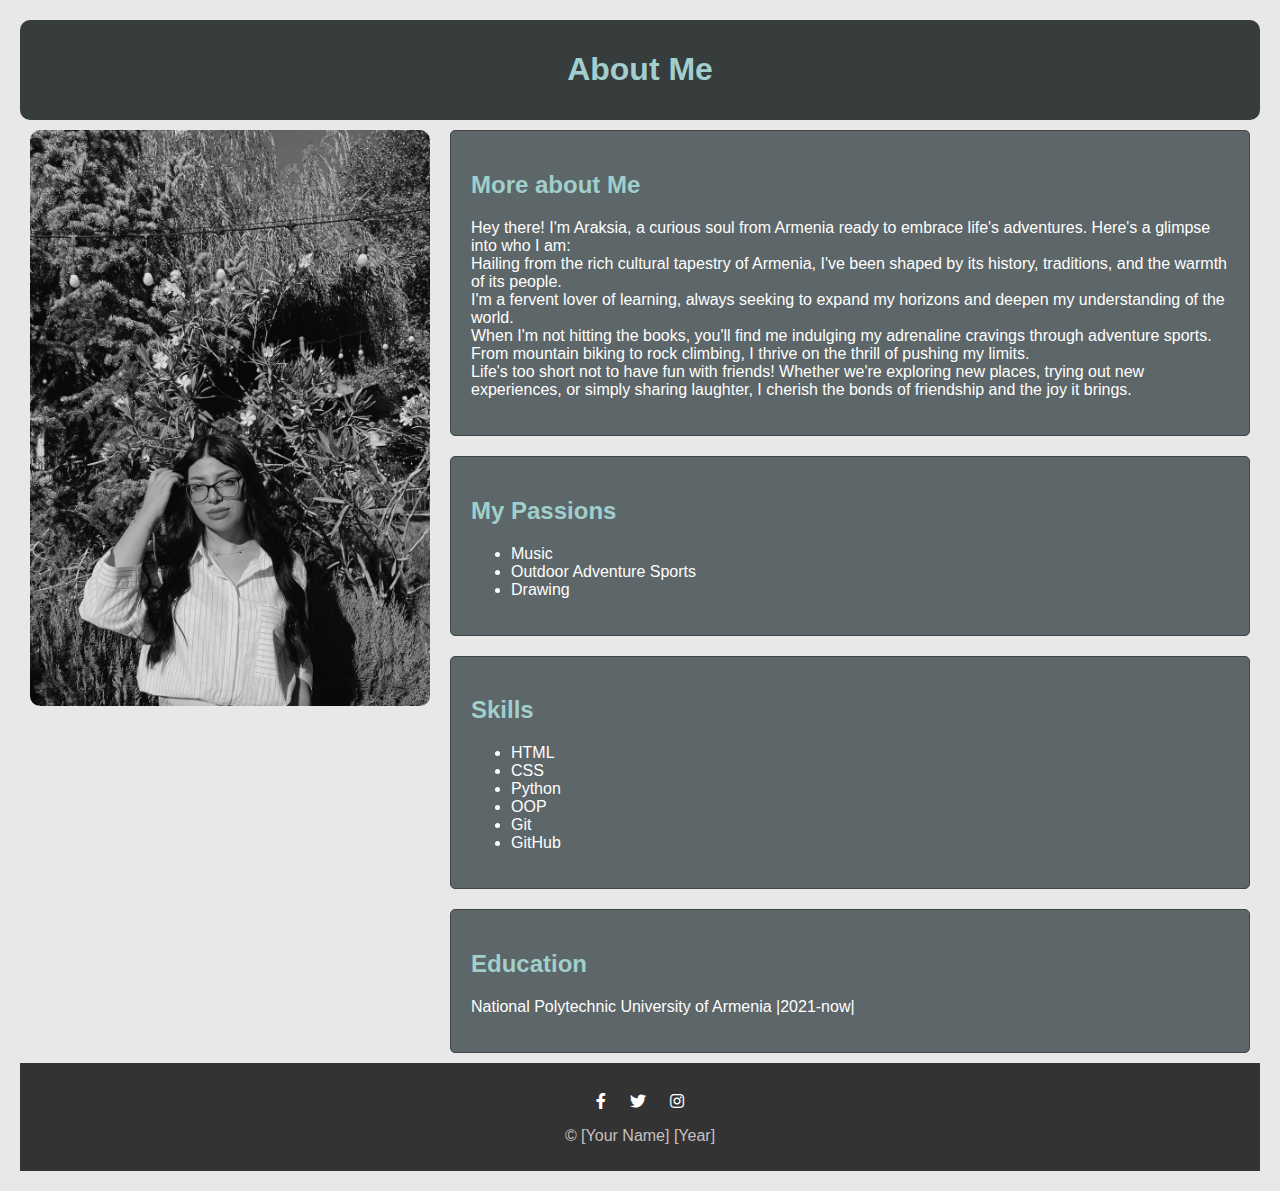
==== index.html @ 83248087 "Update and rename html.html to index.html" ====
<!DOCTYPE html>
<html lang="en">
    <head>
        <meta charset="UTF-8">
        <meta name="viewport" content="width=device-width, initial-scale=1.0">
        <title>About Me</title>
        <link rel="stylesheet" href="https://cdnjs.cloudflare.com/ajax/libs/font-awesome/5.15.4/css/all.min.css">
        <link rel="stylesheet" href="styles.css">
    </head>
    
<body>
    <header>
        <h1 class="title-heading cyan-color">About Me</h1>
    </header>
    <main>
        <div class="intro">
            <img src="photo.jpg" alt="Your photo">
        </div>
        <div class="about-me-sections">
            <section>
                <h2 class="teal-color">More about Me</h2>
                <p>Hey there! I'm Araksia, a curious soul from Armenia ready to embrace life's adventures. Here's a glimpse into who I am:<br>

                    Hailing from the rich cultural tapestry of Armenia, I've been shaped by its history, traditions, and the warmth of its people.<br>
                    
                    I'm a fervent lover of learning, always seeking to expand my horizons and deepen my understanding of the world.<br>
                    
                    When I'm not hitting the books, you'll find me indulging my adrenaline cravings through adventure sports. From mountain biking to rock climbing, I thrive on the thrill of pushing my limits.<br>
                    
                    Life's too short not to have fun with friends! Whether we're exploring new places, trying out new experiences, or simply sharing laughter, I cherish the bonds of friendship and the joy it brings.</p>
            </section>
            <section>
                <h2 class="teal-color">My Passions</h2>
                <ul>
                    <li>Music</li>
                    <li>Outdoor Adventure Sports</li>
                    <li>Drawing</li>
                </ul>
            </section>
            <section>
                <h2 class="teal-color">Skills</h2>
                <ul>
                    <li>HTML</li>
                    <li>CSS</li>
                    <li>Python</li>
                    <li>OOP</li>
                    <li>Git</li>
                    <li>GitHub</li>
                    <!-- Add more skills as needed -->
                </ul>
            </section>
            <section>
                <h2 class="teal-color">Education</h2>
                <p>National Polytechnic University of Armenia |2021-now| </p>
            </section>
        </div>
    </main>
    <footer>
        <div class="social-media">
            <a href="https://www.facebook.com/profile.php?id=100014619827057&mibextid=hu50lx"><i class="fab fa-facebook-f white-color"></i></a>
            <a href="https://twitter.com/your_twitter_username"><i class="fab fa-twitter white-color"></i></a>
            <a href="https://www.instagram.com/gevorgyan__araks?igsh=MTcxdXM5MndzZm!sNg%3D%3D&utm_source=qr"><i class="fab fa-instagram white-color"></i></a>
        </div>
        <p class="light-gray-color">&copy; [Your Name] [Year]</p>
    </footer>
    
</body>
</html>
---- styles.css ----
/* Your existing styles */

body {
    font-family: Arial, sans-serif;
    margin: 0;
    padding: 20px;
    color: #555; /* Updated text color */
    background-color: #e8e8e8; /* Light grey background color */
}

header {
    background-color: #373c3c; /* Darker header background color */
    color: #fff; /* Light text color */
    text-align: center;
    padding: 10px;
    border-radius: 10px;
    flex: 1;
}

main {
    display: flex;
    flex-wrap: wrap;
    padding: 10px;
    gap: 20px;
    border-radius: 10px;
    color: #2e2d2d; /* Updated text color */
}

.intro {
    flex: 1;
    text-align: center;
}

.intro img {
    flex-wrap: wrap;
    width: 100%; /* Adjust the width as needed */
    border-radius: 10px; /* Adjust the border-radius to create rounded rectangle */
    position: relative;
}

@media (max-width: 768px) {
    .intro img{
        justify-content: center;
    }
}
.about-me-sections {
    flex: 2;
    display: flex;
    flex-direction: column;
    border-radius: 15px;
    gap: 20px;
    color: #fff;
}

section {
    padding: 20px;
    border: 1px solid #444; /* Darker border color */
    border-radius: 5px;
    background-color: #5d6668; /* Lighter section background color */
}

footer {
    text-align: center;
    padding: 10px;
    background-color: #333; /* Darker footer background color */
    color: #fff; /* Light text color */
}

.social-media {
    margin-top: 20px;
}

.social-media a {
    display: inline-block;
    margin: 0 10px;
    color: #fff; /* Light link color */
    text-decoration: none;
}

/* Additional Colors */

/* Cyan color */
.cyan-color {
    color:#a0cfcd;
}

/* Teal color */
.teal-color {
    color: #a0cfcd;
}

/* Light gray color */
.light-gray-color {
    color: #c5c0c0;
}

/* White color */
.white-color {
    color: #fff;
}
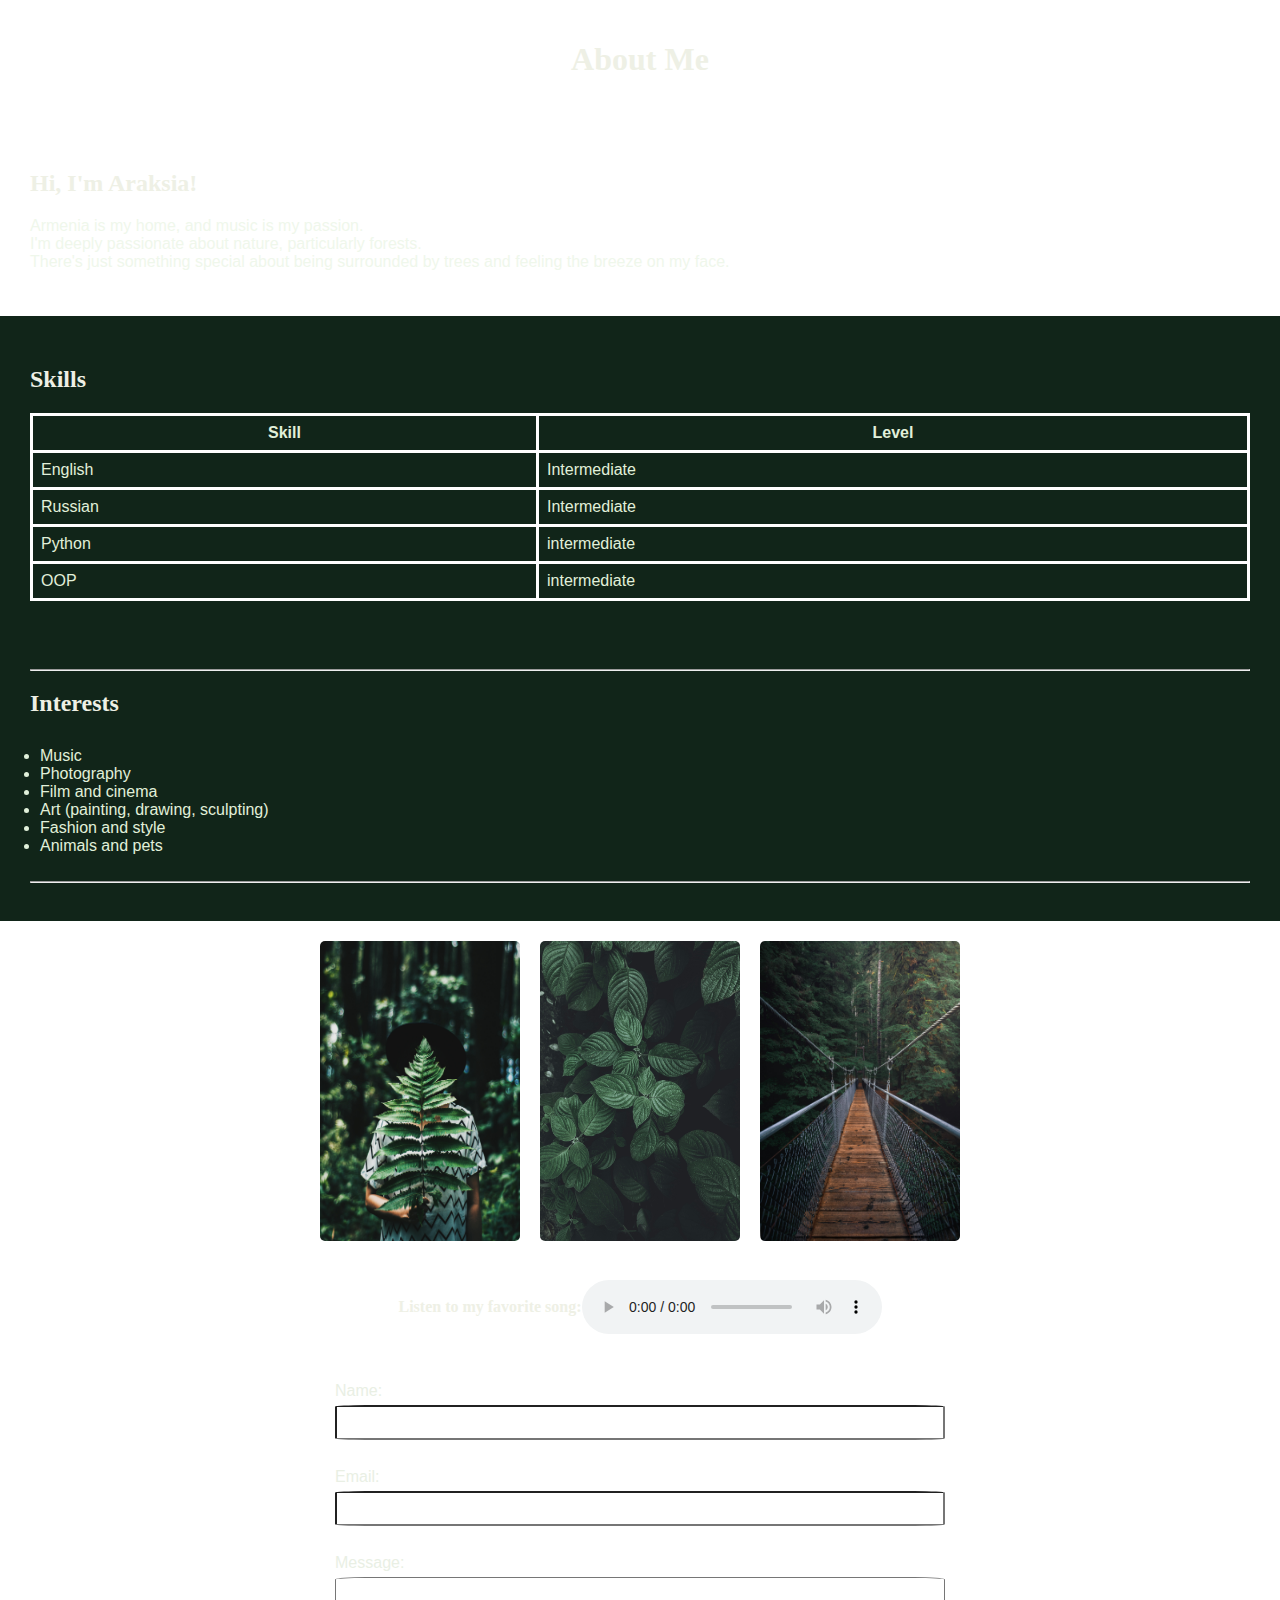
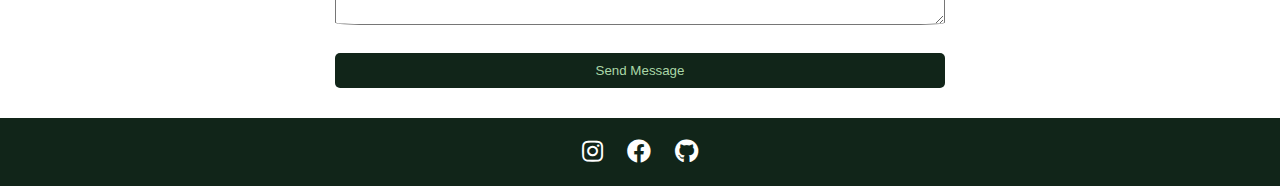
==== commit 2e6c5637: "new files" ====
--- a/index.html
+++ b/index.html
@@ -1,67 +1,108 @@
 <!DOCTYPE html>
 <html lang="en">
-    <head>
-        <meta charset="UTF-8">
-        <meta name="viewport" content="width=device-width, initial-scale=1.0">
-        <title>About Me</title>
-        <link rel="stylesheet" href="https://cdnjs.cloudflare.com/ajax/libs/font-awesome/5.15.4/css/all.min.css">
-        <link rel="stylesheet" href="styles.css">
-    </head>
-    
+<head>
+    <meta charset="UTF-8">
+    <meta name="viewport" content="width=device-width, initial-scale=1.0">
+    <title>About Me</title>
+    <link rel="stylesheet" href="styles.css">
+    <link rel="stylesheet" href="https://cdnjs.cloudflare.com/ajax/libs/font-awesome/5.15.4/css/all.min.css">
+</head>
 <body>
     <header>
-        <h1 class="title-heading cyan-color">About Me</h1>
+        <h1>About Me</h1>
     </header>
+
     <main>
-        <div class="intro">
-            <img src="photo.jpg" alt="Your photo">
+        <section id="about">
+            <h2>Hi, I'm Araksia!</h2>
+            <p>Armenia is my home, and music is my passion. <br>
+                I'm deeply passionate about nature, particularly forests.<br>
+                There's just something special about being surrounded by trees and feeling the breeze on my face.
+            </p>
+        </section>
+
+        <section id="skills">
+            <h2>Skills</h2>
+            <table>
+                <tr>
+                    <th> Skill</th>
+                    <th> Level</th>
+                </tr>
+                <tr>
+                    <td>English</td>
+                    <td>Intermediate</td>
+                </tr>
+                <tr>
+                    <td>Russian</td>
+                    <td>Intermediate</td>
+                </tr>
+                <tr>
+                    <td>Python</td>
+                    <td> intermediate</td>
+                </tr>
+                <tr>
+                    <td>OOP</td>
+                    <td> intermediate</td>
+                </tr>
+
+            </table>
+           
+        </section>
+
+
+        <section id="interests">
+            <hr>
+            <h2>Interests</h2>
+            <ul>
+                <li>Music</li>
+                <li>Photography</li>
+                <li>Film and cinema</li>
+                <li>Art (painting, drawing, sculpting)</li>
+                <li>Fashion and style</li>
+                <li>Animals and pets</li>
+            </ul>
+        <hr>
+        
+        </section>
+        <div class="image-container">
+            <img src="nature.jpg" alt="Image 1">
+            <img src="leaves.jpg" alt="Image 2">
+            <img src="mountains.jpg" alt="Image 3">
         </div>
-        <div class="about-me-sections">
-            <section>
-                <h2 class="teal-color">More about Me</h2>
-                <p>Hey there! I'm Araksia, a curious soul from Armenia ready to embrace life's adventures. Here's a glimpse into who I am:<br>
+        
+        <section id="music">
+            <h4>Listen to my favorite song:</h4>
+            <audio controls>
+                <source src="Like a stone.mp3" type="audio/mp3">
+                Your browser does not support the audio element.
+            </audio>
+        </section>
+        
 
-                    Hailing from the rich cultural tapestry of Armenia, I've been shaped by its history, traditions, and the warmth of its people.<br>
-                    
-                    I'm a fervent lover of learning, always seeking to expand my horizons and deepen my understanding of the world.<br>
-                    
-                    When I'm not hitting the books, you'll find me indulging my adrenaline cravings through adventure sports. From mountain biking to rock climbing, I thrive on the thrill of pushing my limits.<br>
-                    
-                    Life's too short not to have fun with friends! Whether we're exploring new places, trying out new experiences, or simply sharing laughter, I cherish the bonds of friendship and the joy it brings.</p>
-            </section>
-            <section>
-                <h2 class="teal-color">My Passions</h2>
-                <ul>
-                    <li>Music</li>
-                    <li>Outdoor Adventure Sports</li>
-                    <li>Drawing</li>
-                </ul>
-            </section>
-            <section>
-                <h2 class="teal-color">Skills</h2>
-                <ul>
-                    <li>HTML</li>
-                    <li>CSS</li>
-                    <li>Python</li>
-                    <li>OOP</li>
-                    <li>Git</li>
-                    <li>GitHub</li>
-                    <!-- Add more skills as needed -->
-                </ul>
-            </section>
-            <section>
-                <h2 class="teal-color">Education</h2>
-                <p>National Polytechnic University of Armenia |2021-now| </p>
-            </section>
+        <section id="contact">
+                <form>
+                <label for="name">Name:</label>
+                <input type="text" id="name" name="name" required>
+                <br>
+                <label for="email">Email:</label>
+                <input type="email" id="email" name="email" required>
+                <br>
+                <label for="message">Message:</label>
+                <textarea id="message" name="message" required></textarea>
+                <br>
+                <button type="submit">Send Message</button>
+            </form>
+        </section>
+
+        
+    </main>
+
+    <footer>
+        <div class="social-icons">
+            <a href="https://www.instagram.com/gevorgyan__araks?igsh=MTcxdXM5MndzZm!sNg%3D%3D&utm_source=qr"" target="_blank"><i class="fab fa-instagram"></i></a>
+            <a href="https://www.facebook.com/profile.php?id=100014619827057&mibextid=hu50lx" target="_blank"><i class="fab fa-facebook"></i></a>
+            <a href="https://github.com/AraksiaGevorgyan" target="_blank"><i class="fab fa-github"></i></a>
         </div>
-    </main>
-    <footer>
-        <div class="social-media">
-            <a href="https://www.facebook.com/profile.php?id=100014619827057&mibextid=hu50lx"><i class="fab fa-facebook-f white-color"></i></a>
-            <a href="https://twitter.com/your_twitter_username"><i class="fab fa-twitter white-color"></i></a>
-            <a href="https://www.instagram.com/gevorgyan__araks?igsh=MTcxdXM5MndzZm!sNg%3D%3D&utm_source=qr"><i class="fab fa-instagram white-color"></i></a>
-        </div>
-        <p class="light-gray-color">&copy; [Your Name] [Year]</p>
     </footer>
     
 </body>
--- a/styles.css
+++ b/styles.css
@@ -1,100 +1,146 @@
-/* Your existing styles */
-
 body {
-    font-family: Arial, sans-serif;
+    background: url('background.jpg') no-repeat center center fixed;
+    background-size: cover;
+    font-family: sans-serif;
     margin: 0;
-    padding: 20px;
-    color: #555; /* Updated text color */
-    background-color: #e8e8e8; /* Light grey background color */
+    padding: 0;
 }
 
 header {
-    background-color: #373c3c; /* Darker header background color */
-    color: #fff; /* Light text color */
+    /*background-color: #ADBC9F;*/
+    padding: 20px;
     text-align: center;
-    padding: 10px;
-    border-radius: 10px;
-    flex: 1;
+    /*color: #D2E3C8;*/
 }
 
-main {
-    display: flex;
-    flex-wrap: wrap;
-    padding: 10px;
-    gap: 20px;
-    border-radius: 10px;
-    color: #2e2d2d; /* Updated text color */
+h1, h2, h3, h4 {
+    color: #EEF0E5;
+    font-weight: bold;
+    font-family: "Comic Sans MS", cursive;
+    
 }
 
-.intro {
-    flex: 1;
+p {
+    color: #eff7eb;
+    margin-bottom: 15px;
+}
+
+#about {
+    padding: 30px;
+}
+
+#skills {
+    background-color: #112519;
+    padding: 30px;
+    color: #E1F0DA;
+    padding: 30px;
+
+
+}
+
+
+#interests {
+    background-color: #112519;
+    padding: 30px;
+    color: #E1F0DA;
+    justify-content: center;
+
+}
+
+#contact {
+    padding: 30px;
+    color: #e9efe4;
+}
+
+footer {
+    background-color: #112519;
+    padding: 20px;
     text-align: center;
 }
 
-.intro img {
-    flex-wrap: wrap;
-    width: 100%; /* Adjust the width as needed */
-    border-radius: 10px; /* Adjust the border-radius to create rounded rectangle */
-    position: relative;
+img {
+    max-width: 200px;
+    border-radius: 5px;
+    margin: 10px;
+    width: 30%; /* Adjust width of images */
+    height: auto; /* Maintain aspect ratio */
 }
 
-@media (max-width: 768px) {
-    .intro img{
-        justify-content: center;
-    }
+ul {
+    list-style: disc;
+    padding: 10px;
+} 
+
+ol {
+    list-style: decimal;
+    padding: 10px;
 }
-.about-me-sections {
-    flex: 2;
+
+table {
+    border-collapse: collapse;
+    border: 1px solid #ddd;
+    width: 100%;
+}
+
+th, td {
+    padding: 8px;
+    border: 1px solid #ddd;
+}
+
+form {
     display: flex;
     flex-direction: column;
-    border-radius: 15px;
-    gap: 20px;
-    color: #fff;
+    width: 50%;
+    margin: 0 auto;
 }
 
-section {
-    padding: 20px;
-    border: 1px solid #444; /* Darker border color */
-    border-radius: 5px;
-    background-color: #5d6668; /* Lighter section background color */
+label {
+    margin-bottom: 5px;
 }
 
-footer {
-    text-align: center;
-    padding: 10px;
-    background-color: #333; /* Darker footer background color */
-    color: #fff; /* Light text color */
+input[type="text"], input[type="email"], textarea {
+    padding: 8px;
+    border-radius: 5%;
+    margin-bottom: 10px;
 }
 
-.social-media {
-    margin-top: 20px;
+button {
+    background-color: #112519;
+    color: rgb(170, 215, 167);
+    padding: 10px 20px;
+    border: none;
+    border-radius: 5px;
+    cursor: pointer;
 }
 
-.social-media a {
-    display: inline-block;
-    margin: 0 10px;
-    color: #fff; /* Light link color */
-    text-decoration: none;
+table, th, td {
+    border: 3px solid rgb(255, 255, 255);
 }
 
-/* Additional Colors */
+.image-container {
+    display: flex; /* Use flexbox to align images in a row */
+    justify-content: center;
+    
+    
+    padding: 10px;
 
-/* Cyan color */
-.cyan-color {
-    color:#a0cfcd;
 }
 
-/* Teal color */
-.teal-color {
-    color: #a0cfcd;
+#music {
+
+    padding: 15px;
+    display: flex;
+    justify-content: center;
+    align-items: center;
 }
 
-/* Light gray color */
-.light-gray-color {
-    color: #c5c0c0;
-}
-
-/* White color */
-.white-color {
-    color: #fff;
-}
+.social-icons {
+    text-align: center; /* Center-align the icons horizontally */
+  }
+  
+.social-icons a {
+    display: inline-block; /* Display the icons as inline-block elements */
+    margin: 0 10px; /* Add space between the icons */
+    font-size: 24px; /* Set the size of the icons */
+    color: #ffffff; /* Set the color of the icons */
+}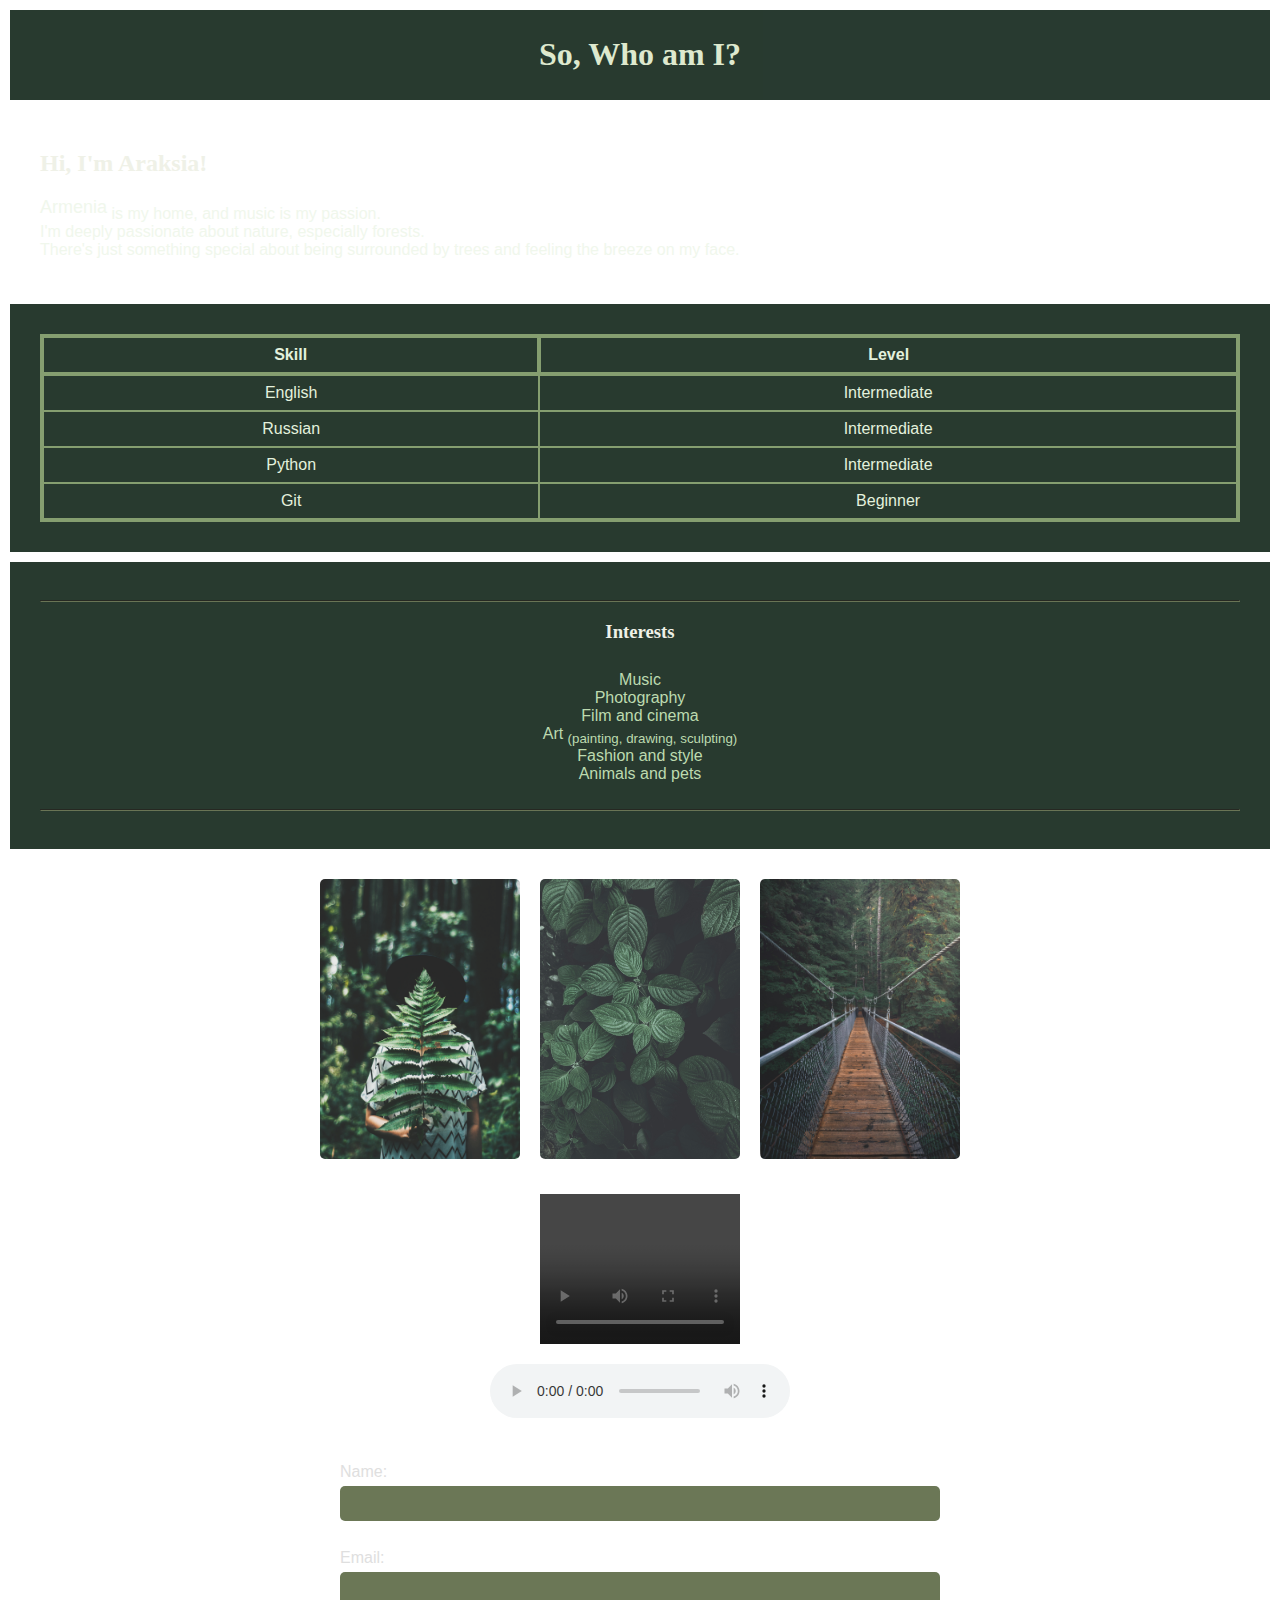
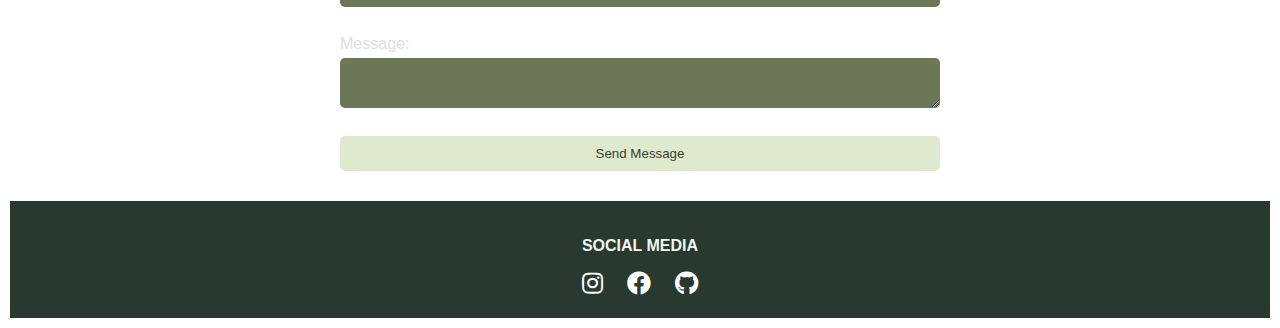
==== commit 1485b682: "new files" ====
--- a/index.html
+++ b/index.html
@@ -9,24 +9,24 @@
 </head>
 <body>
     <header>
-        <h1>About Me</h1>
+        <h1>So, Who am I?</h1>
     </header>
 
     <main>
         <section id="about">
             <h2>Hi, I'm Araksia!</h2>
-            <p>Armenia is my home, and music is my passion. <br>
-                I'm deeply passionate about nature, particularly forests.<br>
+            <p><sup>Armenia</sup> is my home, and music is my passion. <br>
+                I'm deeply passionate about nature, especially forests.<br>
                 There's just something special about being surrounded by trees and feeling the breeze on my face.
             </p>
         </section>
 
         <section id="skills">
-            <h2>Skills</h2>
             <table>
-                <tr>
+                <tr><b>
                     <th> Skill</th>
                     <th> Level</th>
+                </b>
                 </tr>
                 <tr>
                     <td>English</td>
@@ -38,42 +38,54 @@
                 </tr>
                 <tr>
                     <td>Python</td>
-                    <td> intermediate</td>
+                    <td> Intermediate</td>
                 </tr>
                 <tr>
-                    <td>OOP</td>
-                    <td> intermediate</td>
+                    <td>Git</td>
+                    <td> Beginner</td>
                 </tr>
 
             </table>
            
         </section>
 
-
         <section id="interests">
             <hr>
-            <h2>Interests</h2>
-            <ul>
-                <li>Music</li>
-                <li>Photography</li>
-                <li>Film and cinema</li>
-                <li>Art (painting, drawing, sculpting)</li>
-                <li>Fashion and style</li>
-                <li>Animals and pets</li>
-            </ul>
-        <hr>
+            
+            <div class="interests-list">
+                <h3>Interests</h3>
+                <ul>
+                    <li>Music</li>
+                    <li>Photography</li>
+                    <li>Film and cinema</li>
+                    <li>Art <sub>(painting, drawing, sculpting)</sub></li>
+                    <li>Fashion and style</li>
+                    <li>Animals and pets</li>
+                </ul>
+            </div>
+            
+            <hr>
+        </section>
         
-        </section>
+
         <div class="image-container">
             <img src="nature.jpg" alt="Image 1">
             <img src="leaves.jpg" alt="Image 2">
-            <img src="mountains.jpg" alt="Image 3">
+            <img src="bridge.jpg" alt="Image 3">
+            
         </div>
+        <div class="video-container">
+            <video width="200px" controls>
+                <source src="video.mp4" type="video/mp4">
+                <source src="video.ogg" type="video/ogg">
+                Your browser does not support HTML video.
+            </video>
+        </div>
+
         
         <section id="music">
-            <h4>Listen to my favorite song:</h4>
             <audio controls>
-                <source src="Like a stone.mp3" type="audio/mp3">
+                <source src="music.mp3" type="audio/mp3">
                 Your browser does not support the audio element.
             </audio>
         </section>
@@ -99,11 +111,14 @@
 
     <footer>
         <div class="social-icons">
+            <p><strong>SOCIAL MEDIA</strong> </p>
             <a href="https://www.instagram.com/gevorgyan__araks?igsh=MTcxdXM5MndzZm!sNg%3D%3D&utm_source=qr"" target="_blank"><i class="fab fa-instagram"></i></a>
             <a href="https://www.facebook.com/profile.php?id=100014619827057&mibextid=hu50lx" target="_blank"><i class="fab fa-facebook"></i></a>
             <a href="https://github.com/AraksiaGevorgyan" target="_blank"><i class="fab fa-github"></i></a>
         </div>
     </footer>
+
+
     
 </body>
 </html>
--- a/styles.css
+++ b/styles.css
@@ -1,32 +1,49 @@
 body {
-    background: url('background.jpg') no-repeat center center fixed;
+    background: url('background.jpg') no-repeat center  fixed;
+    opacity: 0.9;
     background-size: cover;
     font-family: sans-serif;
-    margin: 0;
+    margin: 10px;
     padding: 0;
 }
 
 header {
-    /*background-color: #ADBC9F;*/
-    padding: 20px;
+    background-color: #112519;
+    padding: 5px;
     text-align: center;
     /*color: #D2E3C8;*/
 }
 
-h1, h2, h3, h4 {
+h3, h4 {
     color: #EEF0E5;
     font-weight: bold;
     font-family: "Comic Sans MS", cursive;
-    
+    text-align: center;
+    
+}
+h2 {
+    color: #EEF0E5;
+    font-weight: bold;
+    font-family: "Comic Sans MS", cursive;
+    text-align: left;
+    
+}
+h1 {
+    color: #DBE7C9;
+    font-weight: bold;
+    font-family: "Comic Sans MS", cursive;
 }
 
 p {
     color: #eff7eb;
     margin-bottom: 15px;
+    font-size: medium;
 }
 
 #about {
     padding: 30px;
+    justify-content: left;
+    text-align: left;
 }
 
 #skills {
@@ -34,22 +51,27 @@
     padding: 30px;
     color: #E1F0DA;
     padding: 30px;
+    justify-content: center;
+    text-align: center;
 
 
 }
 
 
 #interests {
-    background-color: #112519;
-    padding: 30px;
-    color: #E1F0DA;
-    justify-content: center;
-
+    text-align: center; /* Optional: Align content to the center */
+    background-color: #112519;
+    padding: 30px;
+    color: #b6d7a7;
+    margin-top: 10px;
+    justify-content: center;
 }
 
 #contact {
     padding: 30px;
     color: #e9efe4;
+    
+
 }
 
 footer {
@@ -67,8 +89,10 @@
 }
 
 ul {
-    list-style: disc;
+    list-style: none;
     padding: 10px;
+    text-align: center;
+    justify-content: center;
 } 
 
 ol {
@@ -78,13 +102,24 @@
 
 table {
     border-collapse: collapse;
-    border: 1px solid #ddd;
+    border: 4px solid #789461;
     width: 100%;
-}
-
-th, td {
+    text-align: center;
+    justify-content: center;
+}
+
+td {
+    border-collapse: collapse;
+    border: 2px solid #789461;
     padding: 8px;
-    border: 1px solid #ddd;
+    border-radius: 10px;
+}
+th {
+   
+    border: 4px solid #789461;
+    padding: 8px;
+    border-radius: 10px;
+    
 }
 
 form {
@@ -92,6 +127,7 @@
     flex-direction: column;
     width: 50%;
     margin: 0 auto;
+    color: #dcdcdc;
 }
 
 label {
@@ -100,29 +136,43 @@
 
 input[type="text"], input[type="email"], textarea {
     padding: 8px;
-    border-radius: 5%;
     margin-bottom: 10px;
+    background-color: #5b6944;
+    color: #DBE7C9;
+    font-style: italic;
+    padding: 10px 20px;
+    border: none;
+    border-radius: 5px;
 }
 
 button {
-    background-color: #112519;
-    color: rgb(170, 215, 167);
+    background-color: #DBE7C9;
+    color: rgb(27, 40, 26);
     padding: 10px 20px;
     border: none;
     border-radius: 5px;
     cursor: pointer;
-}
-
-table, th, td {
-    border: 3px solid rgb(255, 255, 255);
-}
+    
+}
+
+
 
 .image-container {
     display: flex; /* Use flexbox to align images in a row */
     justify-content: center;
-    
-    
-    padding: 10px;
+    width: auto;
+    max-height: 300px;
+    size: 250px;
+    padding: 20px;
+
+}
+.video-container {
+    display: flex; /* Use flexbox to align images in a row */
+    justify-content: center;
+    width: auto;
+    max-height: 300px;
+    
+    padding: 5px;
 
 }
 
@@ -143,4 +193,13 @@
     margin: 0 10px; /* Add space between the icons */
     font-size: 24px; /* Set the size of the icons */
     color: #ffffff; /* Set the color of the icons */
+}
+
+
+hr{
+    border-color: #596643;
+    border-width: 50%;
+}
+sup{
+    font-size: large;
 }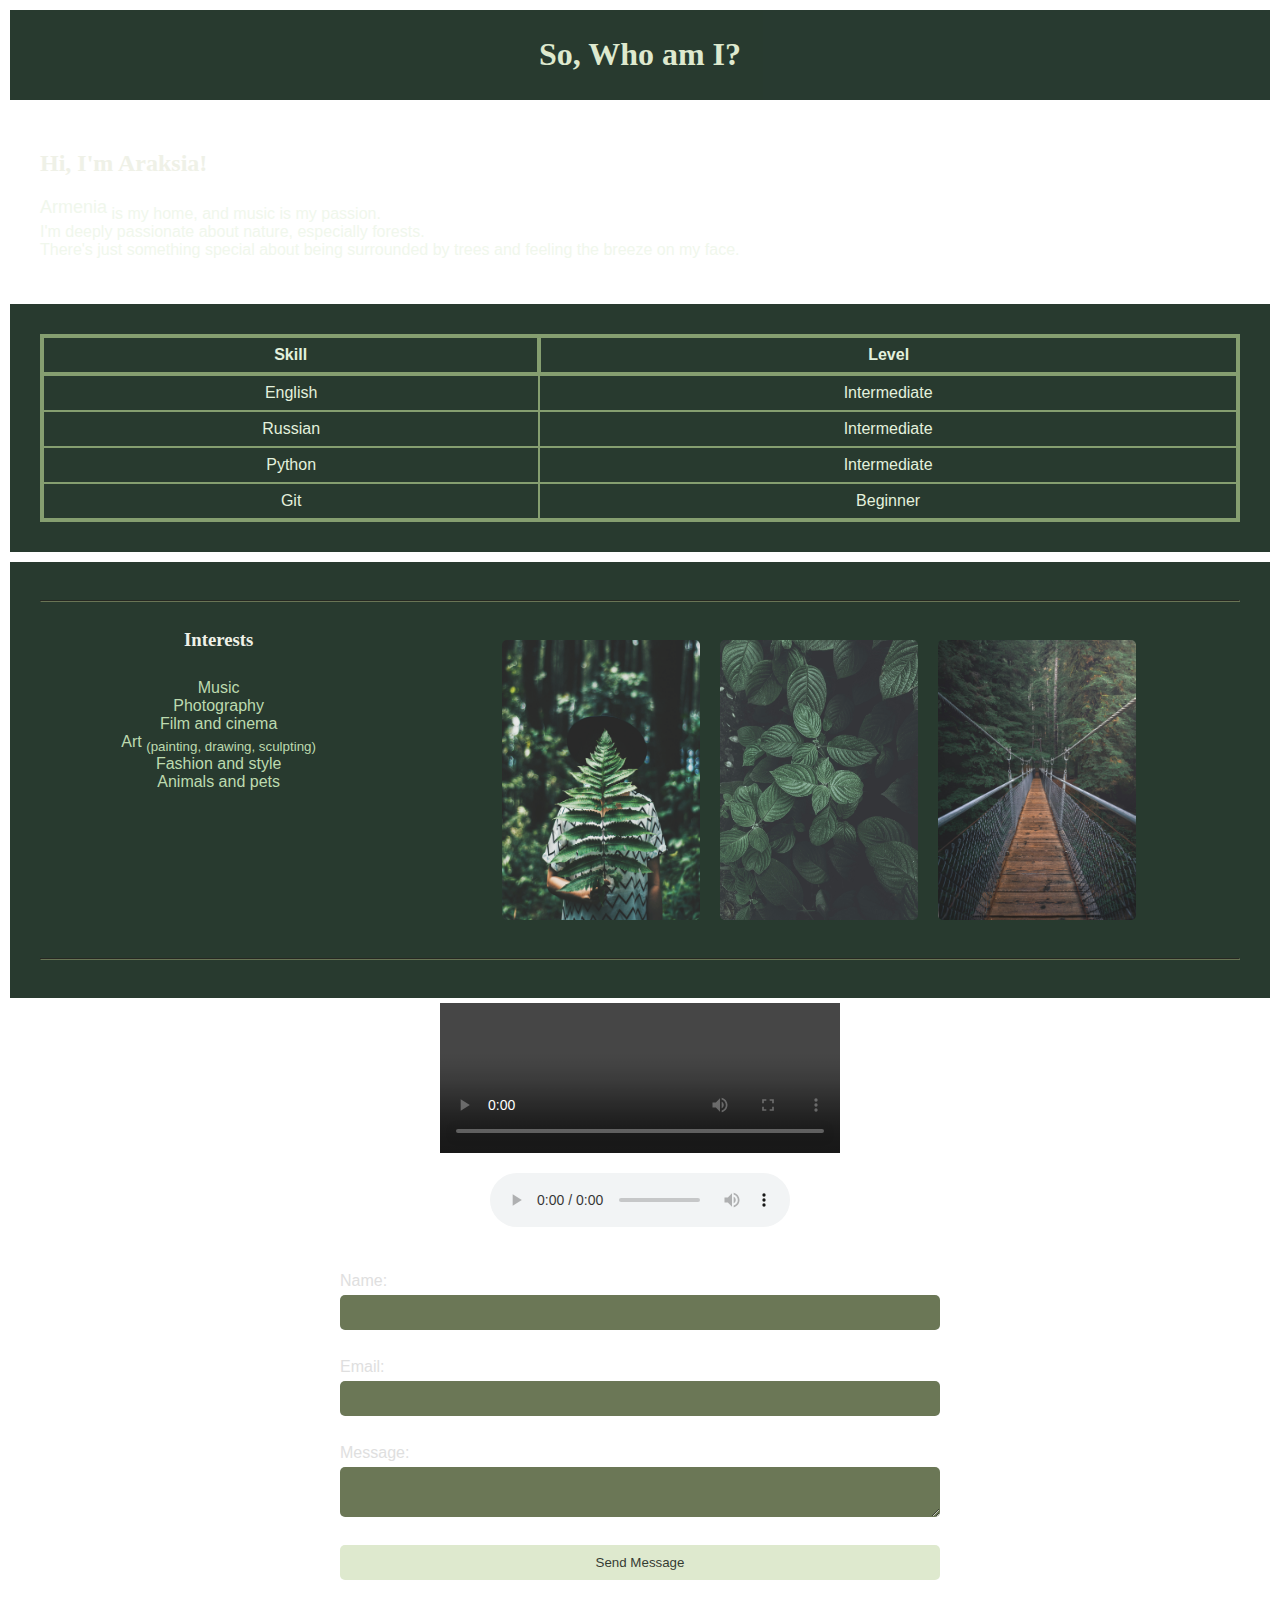
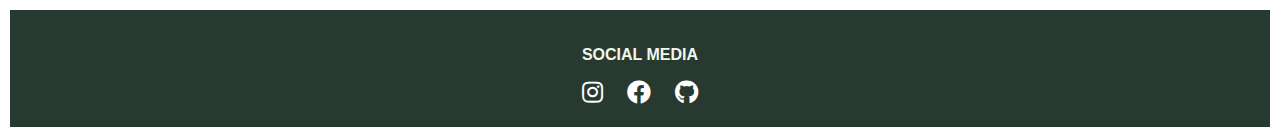
==== commit 29dbef63: "new styles" ====
--- a/index.html
+++ b/index.html
@@ -51,7 +51,7 @@
 
         <section id="interests">
             <hr>
-            
+            <div class="container">
             <div class="interests-list">
                 <h3>Interests</h3>
                 <ul>
@@ -63,21 +63,21 @@
                     <li>Animals and pets</li>
                 </ul>
             </div>
-            
+            <div class="image-container">
+                <img src="nature.jpg" alt="Image 1">
+                <img src="leaves.jpg" alt="Image 2">
+                <img src="bridge.jpg" alt="Image 3">
+                
+            </div>
+            </div>
             <hr>
         </section>
         
 
-        <div class="image-container">
-            <img src="nature.jpg" alt="Image 1">
-            <img src="leaves.jpg" alt="Image 2">
-            <img src="bridge.jpg" alt="Image 3">
-            
-        </div>
+       
         <div class="video-container">
-            <video width="200px" controls>
+            <video width="400px" controls>
                 <source src="video.mp4" type="video/mp4">
-                <source src="video.ogg" type="video/ogg">
                 Your browser does not support HTML video.
             </video>
         </div>
--- a/styles.css
+++ b/styles.css
@@ -59,7 +59,7 @@
 
 
 #interests {
-    text-align: center; /* Optional: Align content to the center */
+    text-align: left; /* Optional: Align content to the center */
     background-color: #112519;
     padding: 30px;
     color: #b6d7a7;
@@ -155,7 +155,25 @@
     
 }
 
-
+@media (max-width: 767px) {
+    .image-container {
+        display: flex; /* Use flexbox to align images in a row */
+        justify-content: center;}
+
+        .video-container {
+            display: flex; 
+            justify-content: center;}
+            .container {
+                text-align: center;
+                justify-content: space-around;
+            }
+}
+
+.container {
+    display: flex;
+    text-align: center;
+    justify-content: space-around;
+}
 
 .image-container {
     display: flex; /* Use flexbox to align images in a row */
@@ -167,11 +185,10 @@
 
 }
 .video-container {
-    display: flex; /* Use flexbox to align images in a row */
+    display: flex; 
     justify-content: center;
     width: auto;
     max-height: 300px;
-    
     padding: 5px;
 
 }
